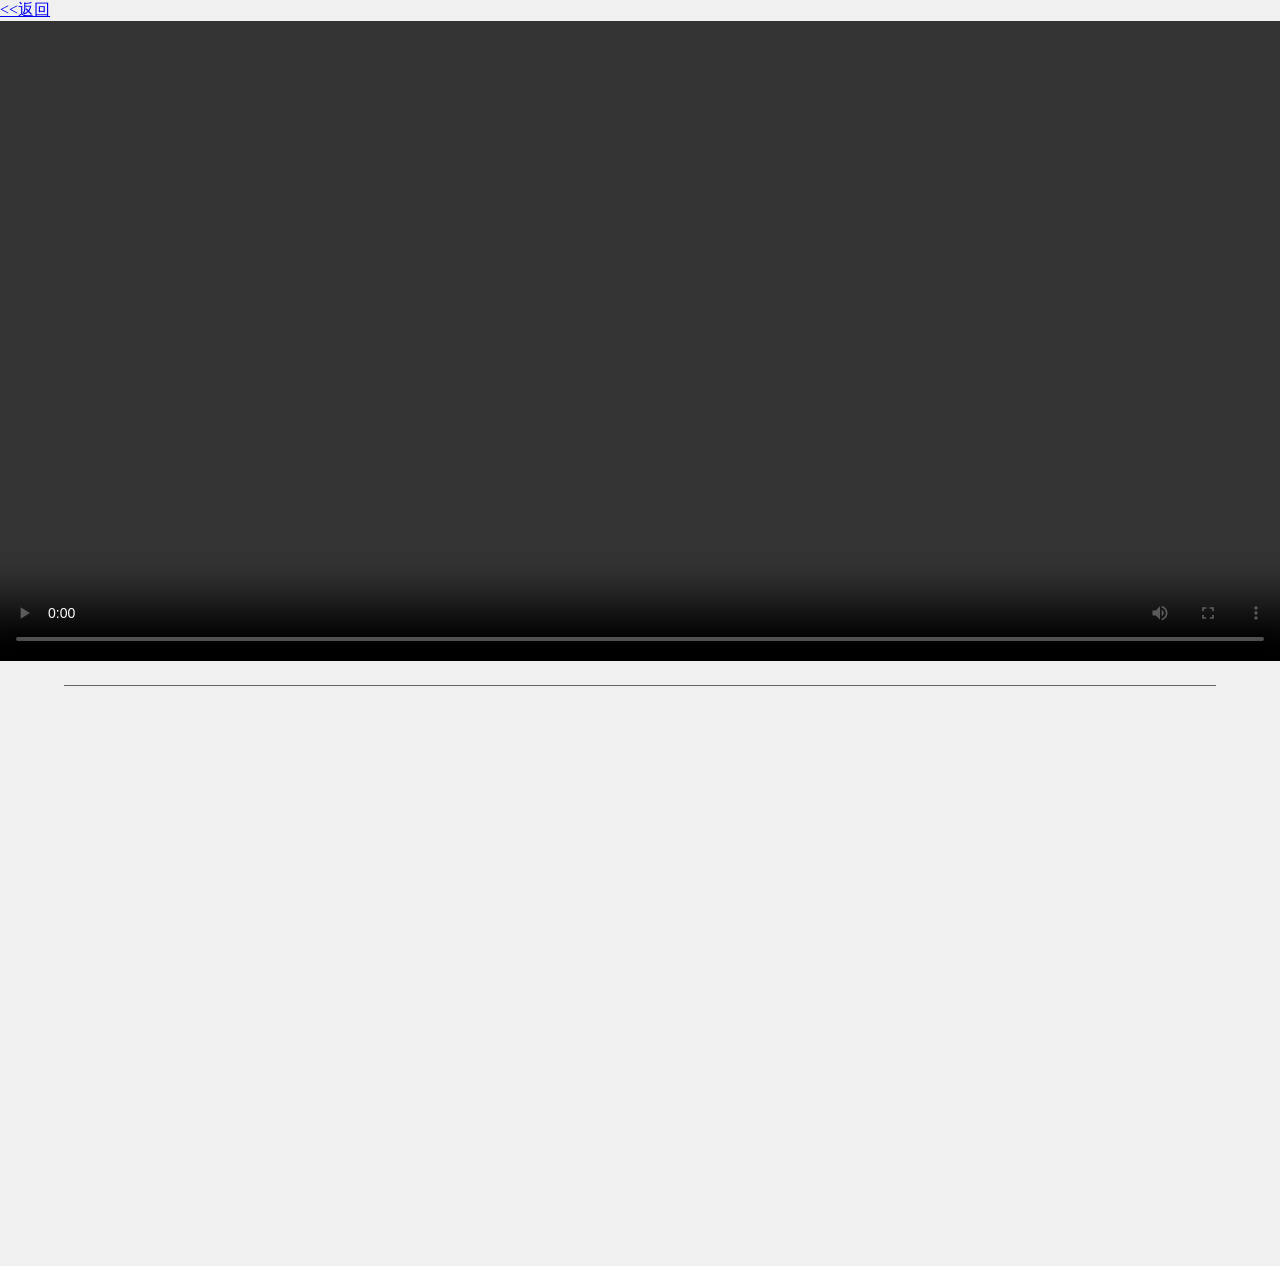
==== docs/cate.html @ b1b581b2 "d" ====
<!-- <html>
    <video width="320" height="240" controls>
        <source src="http://poerty.wuqiongda8888.com/lemengduogushi/9.mp4" type="video/mp4">
    </video><br>
    <video width="320" height="240" controls>
        <source src="http://res1.ubestkid.com/blk/m/006001_wmzk.mp4" type="video/mp4">
    </video>
</html> -->
<!DOCTYPE html>
<html lang="en">

<head>
    <meta charset="UTF-8">
    <link rel="icon" type="image/png" href="icons/48.png">
    <meta name="viewport"
        content="width=device-width, initial-scale=1.0, minimum-scale=0.5, maximum-scale=2.0, user-scalable=yes" />
    <meta name="apple-mobile-web-app-capable" content="yes" />
    <meta name="format-detection" content="telephone=no" />
    <link rel="manifest" href="manifest.json" />
    <script type="text/javascript" src="js/httpclient.js"></script>
    <title>视频播放列表示例</title>
    <style>
        body {
            display: flex;
            align-items: left;
            flex-direction: column;
            height: 100vh;
            width: 100%;
            margin: 0;
            background-color: #f0f0f0;
        }

        .container {
            display: flex;
            flex-direction: column;
            align-items: center;
            width: 100%;
        }

        .video-container {
            margin-bottom: 20px;
            width: 100%;
        }

        .video-list {
            display: flex;
            flex-direction: column;
            align-items: flex-start;
            width: 90%;
            height: 580px;
            overflow: auto;
            border-top: 1px solid rgb(105, 98, 98);
        }

        .video-item {
            display: flex;
            align-items: center;
            cursor: pointer;
            text-align: left;
            padding: 10px;
            border: 1px solid #ccc;
            margin-bottom: 10px;
            background-color: white;
            border-radius: 5px;
            width: 90%;
        }

        .video-item img {
            width: 30%;
            height: 90px;
            margin-right: 10px;
        }

        .video-item p {
            margin: 0;
            width: 70%;
            font-size: 16px;
        }
    </style>
</head>
<script>
    const registerServiceWorker = async () => {
  if ("serviceWorker" in navigator) {
    try {
      const registration = await navigator.serviceWorker.register("/js/sw.js", {
        scope: "/",
      });
      if (registration.installing) {
        console.log("Service worker installing");
      } else if (registration.waiting) {
        console.log("Service worker installed");
      } else if (registration.active) {
        console.log("Service worker active");
      }
    } catch (error) {
      console.error(`Registration failed with ${error}`);
    }
  }
};
   registerServiceWorker();
</script>
<body>
    <div style="float: left;"><a href="index.html">&lt;&lt;返回</a></div>
    <div class="container">
        <!-- 顶部视频播放窗口 -->
        <div class="video-container">
            <video id="mainVideo" width="100%" controls webkit-playsinline='true' playsinline='true'>
                <source id="mainVideoSource" src="path/to/yourvideo1.mp4" type="video/mp4">
                Your browser does not support the video tag.
            </video>
        </div>
        <!-- 下方视频列表 -->
        <div class="video-list" id ="mediaList">
            <!-- <div class="video-item" data-video-src="http://poerty.wuqiongda8888.com/lemengduogushi/9.mp4">
                <img src="https://vthumb.ykimg.com/054101015D1D974F15673C8C7208311A" alt="Video 1 Thumbnail">
                <p>视频 1</p>
            </div> -->
            <!-- 可以根据需要添加更多视频项 -->
        </div>
    </div>
</body>
<script>
    var cateId=new URLSearchParams(window.location.search).get("id");
    makeRequest('GET', "json/media-"+cateId+".json", null, (err, data) => {

        var list = document.getElementById("mediaList");
        for (var index in data){
            var media = data[index];
            var item = document.createElement("div");
            item.setAttribute("class", "video-item");
            item.setAttribute("data-video-src", media["videoUrl"]);

            var img = document.createElement("img");
            img.setAttribute("src", media["icon"]);
            item.appendChild(img);

            var p = document.createElement("p");
            p.innerHTML = media["name"];
            item.appendChild(p);

            list.appendChild(item);
        }

        var mainVideo = document.getElementById('mainVideo');
        var mainVideoSource = document.getElementById('mainVideoSource');
        var videoItems = document.querySelectorAll('.video-item');

        videoItems.forEach(function (item) {
            item.addEventListener('click', function () {
                var newVideoSrc = item.getAttribute('data-video-src');
                mainVideoSource.src = newVideoSrc;
                mainVideo.load();
                mainVideo.play();
            });
        });
    })

    // document.addEventListener('DOMContentLoaded', function () {
        
    // });
</script>

</html>
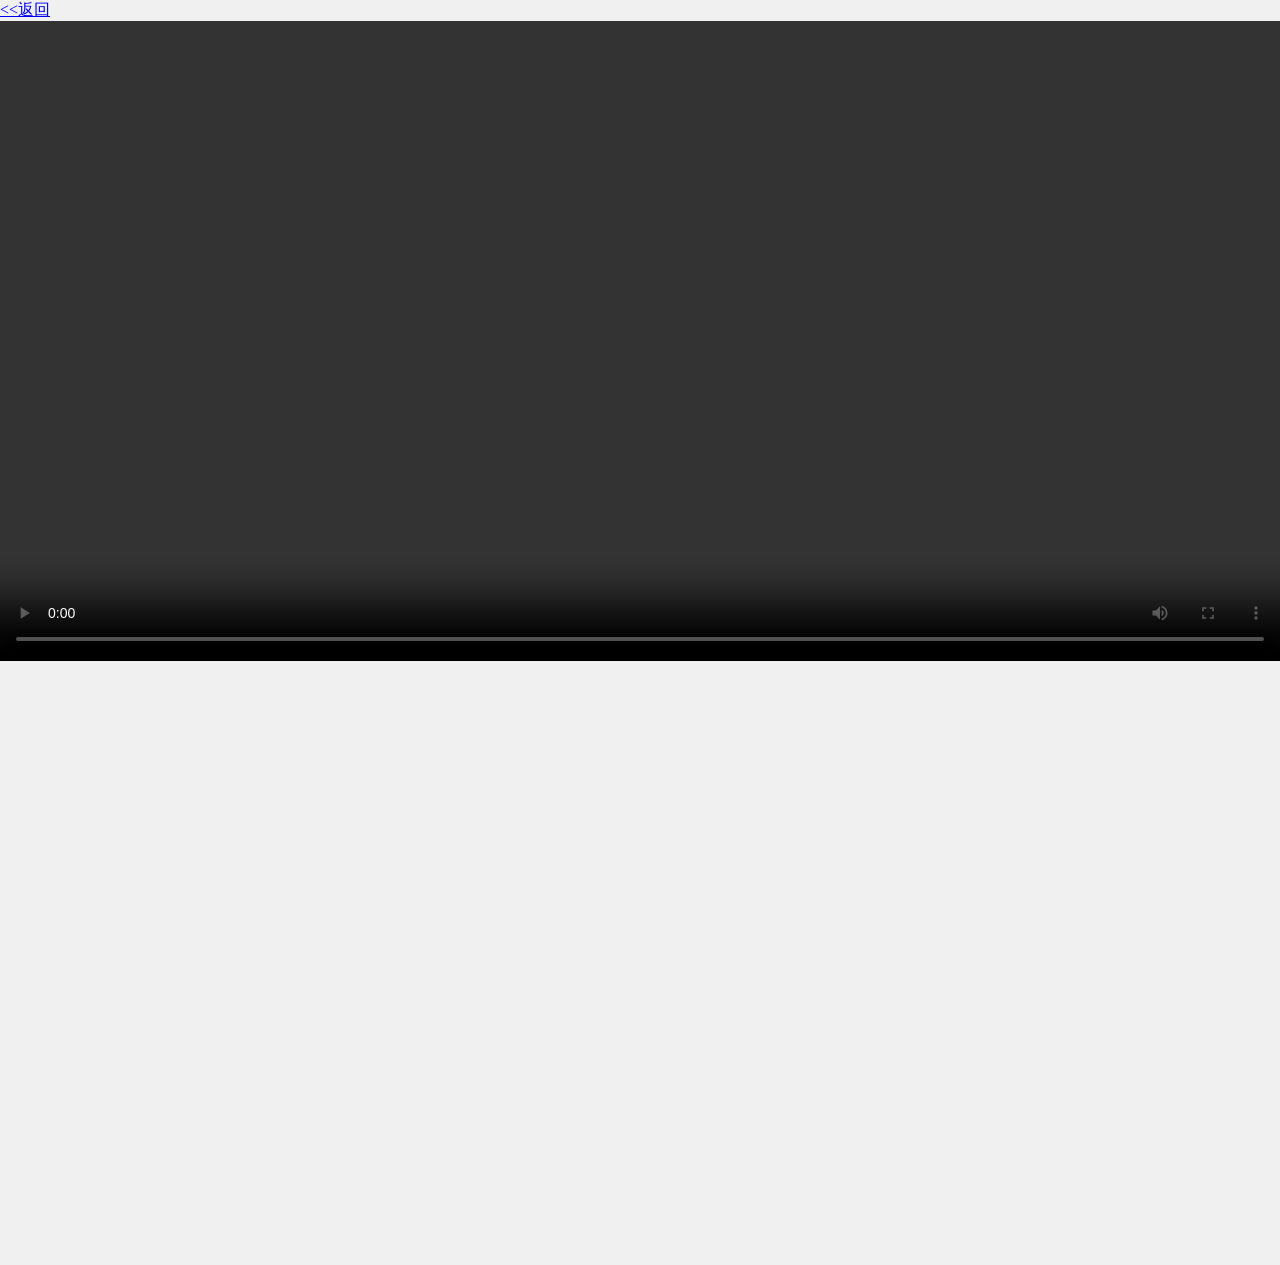
==== commit f065c52f: "dd" ====
--- a/docs/cate.html
+++ b/docs/cate.html
@@ -46,10 +46,10 @@
             display: flex;
             flex-direction: column;
             align-items: flex-start;
-            width: 90%;
+            width: 100%;
             height: 580px;
             overflow: auto;
-            border-top: 1px solid rgb(105, 98, 98);
+            /* border-top: 1px solid rgb(105, 98, 98); */
         }
 
         .video-item {
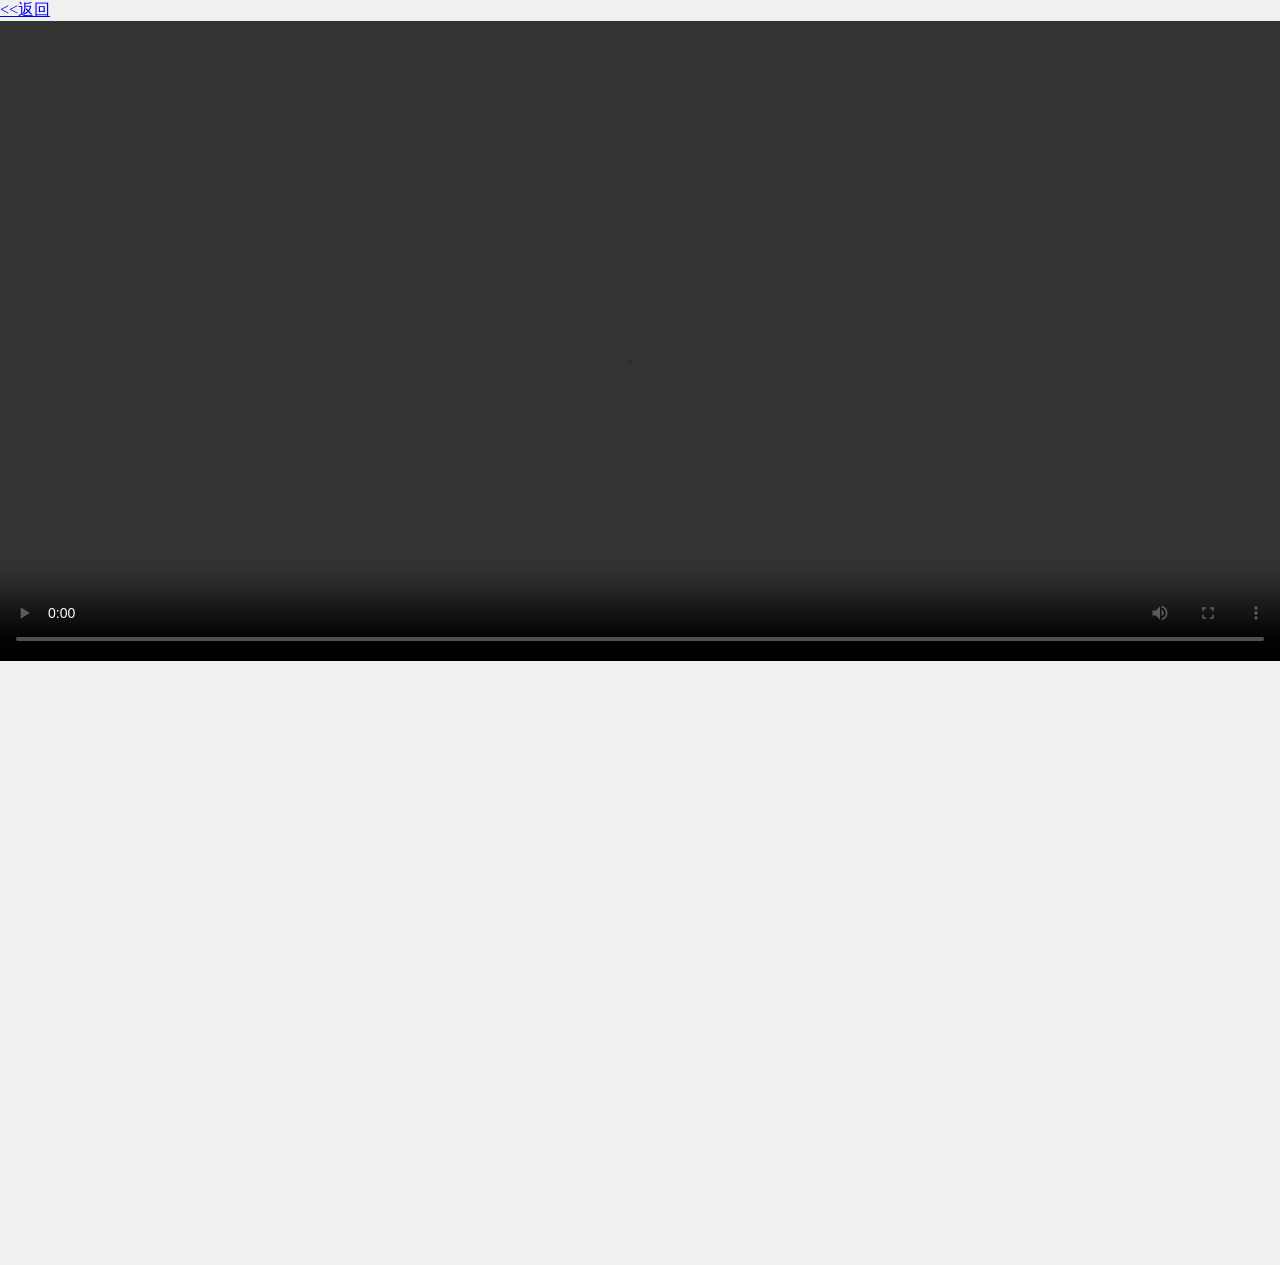
==== commit f7684932: "d" ====
--- a/docs/cate.html
+++ b/docs/cate.html
@@ -18,7 +18,7 @@
     <meta name="format-detection" content="telephone=no" />
     <link rel="manifest" href="manifest.json" />
     <script type="text/javascript" src="js/httpclient.js"></script>
-    <title>视频播放列表示例</title>
+    <title>故事</title>
     <style>
         body {
             display: flex;
@@ -129,6 +129,7 @@
             var item = document.createElement("div");
             item.setAttribute("class", "video-item");
             item.setAttribute("data-video-src", media["videoUrl"]);
+            item.setAttribute("data-video-name", media["name"]);
 
             var img = document.createElement("img");
             img.setAttribute("src", media["icon"]);
@@ -151,6 +152,7 @@
                 mainVideoSource.src = newVideoSrc;
                 mainVideo.load();
                 mainVideo.play();
+                document.title = item.getAttribute("ata-video-name")
             });
         });
     })
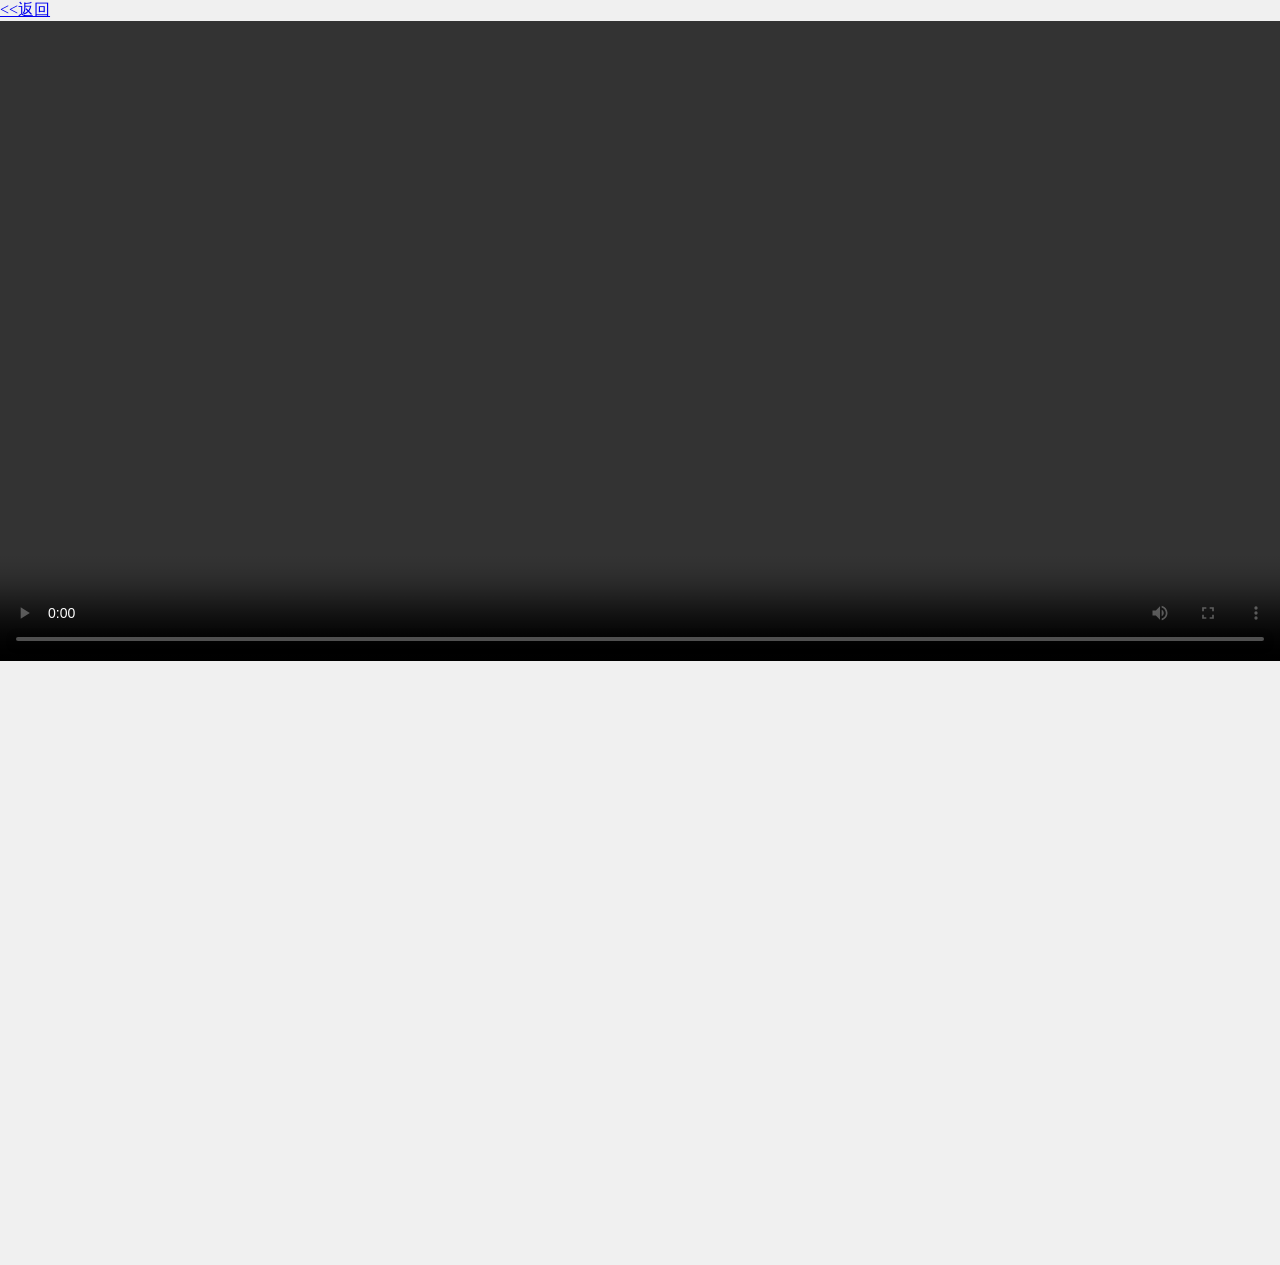
==== commit 6f8ce216: "ds" ====
--- a/docs/cate.html
+++ b/docs/cate.html
@@ -152,7 +152,7 @@
                 mainVideoSource.src = newVideoSrc;
                 mainVideo.load();
                 mainVideo.play();
-                document.title = item.getAttribute("ata-video-name")
+                document.title = item.getAttribute("data-video-name")
             });
         });
     })
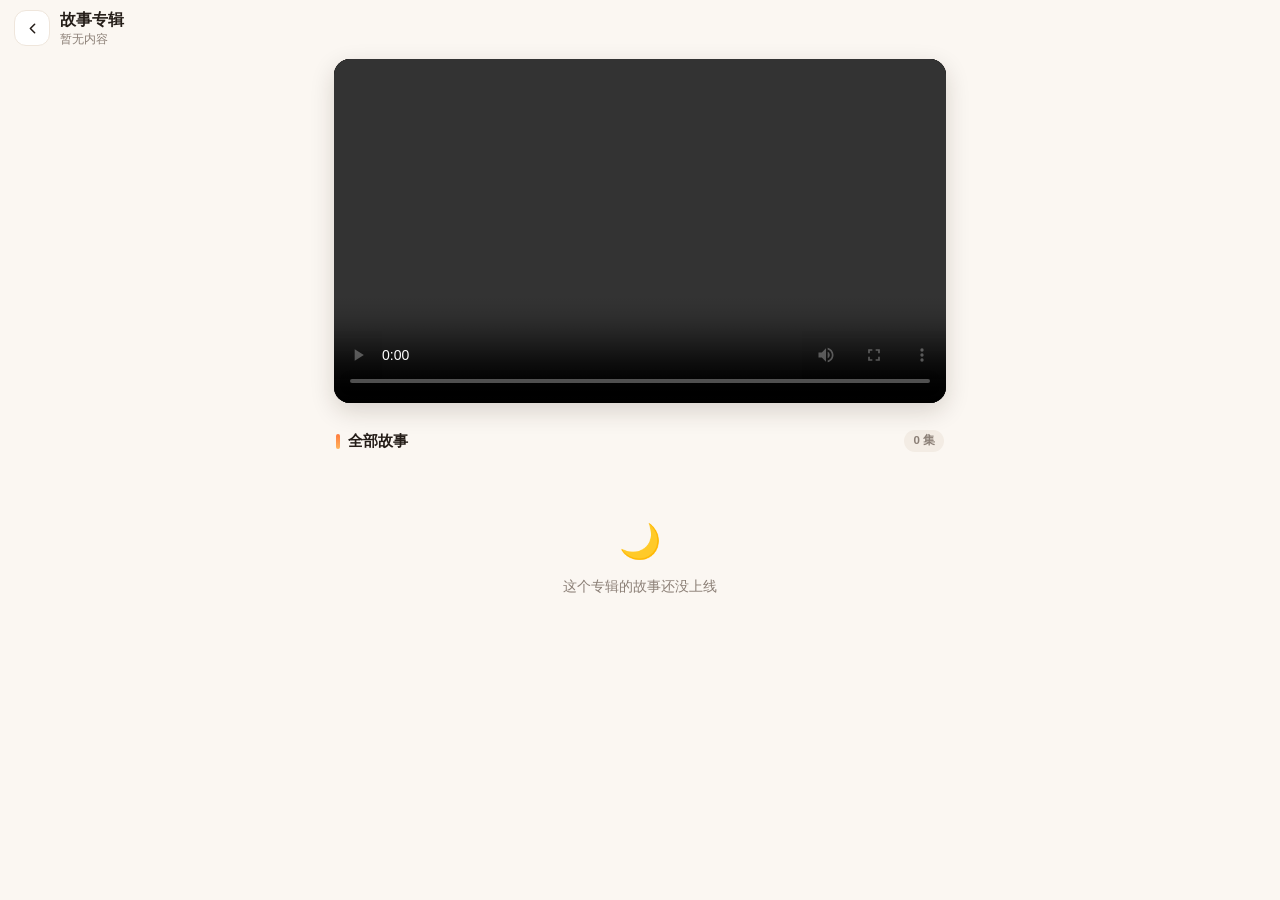
==== commit e2ec4a8a: "feat(ui): 播放页移动端重做，补充 README 说明" ====
--- a/docs/cate.html
+++ b/docs/cate.html
@@ -1,165 +1,674 @@
-<!-- <html>
-    <video width="320" height="240" controls>
-        <source src="http://poerty.wuqiongda8888.com/lemengduogushi/9.mp4" type="video/mp4">
-    </video><br>
-    <video width="320" height="240" controls>
-        <source src="http://res1.ubestkid.com/blk/m/006001_wmzk.mp4" type="video/mp4">
-    </video>
-</html> -->
 <!DOCTYPE html>
-<html lang="en">
+<html lang="zh-CN">
 
 <head>
     <meta charset="UTF-8">
-    <link rel="icon" type="image/png" href="icons/48.png">
-    <meta name="viewport"
-        content="width=device-width, initial-scale=1.0, minimum-scale=0.5, maximum-scale=2.0, user-scalable=yes" />
-    <meta name="apple-mobile-web-app-capable" content="yes" />
-    <meta name="format-detection" content="telephone=no" />
-    <link rel="manifest" href="manifest.json" />
-    <script type="text/javascript" src="js/httpclient.js"></script>
-    <title>故事</title>
+    <meta name="viewport" content="width=device-width, initial-scale=1.0, viewport-fit=cover">
+    <meta name="theme-color" content="#fbf7f2" media="(prefers-color-scheme: light)">
+    <meta name="theme-color" content="#141110" media="(prefers-color-scheme: dark)">
+    <meta name="apple-mobile-web-app-capable" content="yes">
+    <meta name="format-detection" content="telephone=no">
+    <title>故事播放 · LuckyBunny</title>
     <style>
+        :root {
+            --bg: #fbf7f2;
+            --bg-soft: #f3ece4;
+            --card: #ffffff;
+            --ink: #241d18;
+            --sub: #8b7f76;
+            --line: #efe6dc;
+            --brand: #ff7a3d;
+            --brand-2: #ffb45c;
+            --shadow-sm: 0 2px 10px rgba(120, 80, 40, .07);
+            --safe-t: env(safe-area-inset-top, 0px);
+            --safe-b: env(safe-area-inset-bottom, 0px);
+            --safe-l: env(safe-area-inset-left, 0px);
+            --safe-r: env(safe-area-inset-right, 0px);
+        }
+
+        @media (prefers-color-scheme: dark) {
+            :root {
+                --bg: #141110;
+                --bg-soft: #201b17;
+                --card: #1f1a16;
+                --ink: #f4ede4;
+                --sub: #a2948a;
+                --line: #2e2620;
+                --brand: #ff8b52;
+                --brand-2: #ffc078;
+            }
+        }
+
+        * {
+            box-sizing: border-box;
+            margin: 0;
+            padding: 0;
+            -webkit-tap-highlight-color: transparent;
+        }
+
+        html {
+            -webkit-text-size-adjust: 100%;
+        }
+
         body {
+            background: var(--bg);
+            color: var(--ink);
+            font-family: -apple-system, BlinkMacSystemFont, "PingFang SC", "Hiragino Sans GB",
+                "Microsoft YaHei", "Segoe UI", Roboto, sans-serif;
+            font-size: 16px;
+            line-height: 1.5;
+            overflow-x: hidden;
+            padding-left: var(--safe-l);
+            padding-right: var(--safe-r);
+            -webkit-font-smoothing: antialiased;
+        }
+
+        a {
+            color: inherit;
+            text-decoration: none;
+        }
+
+        /* ============ 吸顶：返回栏 + 播放器 ============ */
+        .sticky {
+            position: sticky;
+            top: 0;
+            z-index: 20;
+            padding-top: var(--safe-t);
+            background: var(--bg);
+            border-bottom: 1px solid transparent;
+            transition: border-color .2s, box-shadow .2s;
+        }
+
+        .sticky.scrolled {
+            border-bottom-color: var(--line);
+            box-shadow: 0 6px 18px rgba(90, 60, 30, .06);
+        }
+
+        .topbar {
             display: flex;
-            align-items: left;
-            flex-direction: column;
-            height: 100vh;
+            align-items: center;
+            gap: 10px;
+            padding: 8px 14px 8px;
+        }
+
+        .back {
+            width: 36px;
+            height: 36px;
+            flex: none;
+            display: grid;
+            place-items: center;
+            border: 1px solid var(--line);
+            background: var(--card);
+            border-radius: 12px;
+            color: var(--ink);
+            transition: transform .16s;
+        }
+
+        .back:active {
+            transform: scale(.92);
+        }
+
+        .back svg {
+            width: 17px;
+            height: 17px;
+        }
+
+        .titles {
+            flex: 1;
+            min-width: 0;
+        }
+
+        .titles h1 {
+            font-size: 15.5px;
+            font-weight: 800;
+            letter-spacing: -.01em;
+            white-space: nowrap;
+            overflow: hidden;
+            text-overflow: ellipsis;
+        }
+
+        .titles p {
+            font-size: 11.5px;
+            color: var(--sub);
+            white-space: nowrap;
+            overflow: hidden;
+            text-overflow: ellipsis;
+        }
+
+        .now-badge {
+            flex: none;
+            font-size: 11px;
+            font-weight: 700;
+            color: #fff;
+            padding: 4px 9px;
+            border-radius: 999px;
+            background: linear-gradient(135deg, var(--brand), var(--brand-2));
+        }
+
+        /* ============ 播放器 ============ */
+        .player-box {
+            padding: 2px 14px 12px;
+            max-width: 640px;
+            margin: 0 auto;
+        }
+
+        .player {
+            position: relative;
             width: 100%;
-            margin: 0;
-            background-color: #f0f0f0;
-        }
-
-        .container {
-            display: flex;
+            aspect-ratio: 16 / 9;
+            background: #0b0908;
+            border-radius: 16px;
+            overflow: hidden;
+            box-shadow: 0 8px 24px rgba(40, 25, 10, .16);
+        }
+
+        .player video {
+            position: absolute;
+            inset: 0;
+            width: 100%;
+            height: 100%;
+            object-fit: contain;
+            background: #0b0908;
+        }
+
+        .video-fallback {
+            position: absolute;
+            inset: 0;
+            display: none;
             flex-direction: column;
             align-items: center;
-            width: 100%;
-        }
-
-        .video-container {
-            margin-bottom: 20px;
-            width: 100%;
-        }
-
-        .video-list {
+            justify-content: center;
+            gap: 8px;
+            padding: 20px;
+            text-align: center;
+            color: #e9dccd;
+            font-size: 12.5px;
+            line-height: 1.6;
+            background: radial-gradient(circle at 50% 30%, #2a221c 0%, #100c09 100%);
+        }
+
+        .video-fallback.show {
             display: flex;
-            flex-direction: column;
-            align-items: flex-start;
-            width: 100%;
-            height: 580px;
-            overflow: auto;
-            /* border-top: 1px solid rgb(105, 98, 98); */
-        }
-
-        .video-item {
+        }
+
+        .video-fallback .ico {
+            font-size: 26px;
+        }
+
+        .retry {
+            margin-top: 4px;
+            padding: 8px 18px;
+            min-height: 34px;
+            font-size: 12.5px;
+            font-weight: 700;
+            font-family: inherit;
+            color: #fff;
+            border: none;
+            border-radius: 999px;
+            background: linear-gradient(135deg, var(--brand), var(--brand-2));
+        }
+
+        .retry:active {
+            filter: brightness(.92);
+        }
+
+        /* ============ 列表 ============ */
+        .wrap {
+            padding: 0 14px calc(26px + var(--safe-b));
+            max-width: 640px;
+            margin: 0 auto;
+        }
+
+        .list-head {
             display: flex;
             align-items: center;
+            gap: 8px;
+            padding: 14px 2px 10px;
+        }
+
+        .list-head .dot {
+            width: 4px;
+            height: 15px;
+            border-radius: 3px;
+            background: linear-gradient(180deg, var(--brand), var(--brand-2));
+        }
+
+        .list-head h2 {
+            font-size: 15px;
+            font-weight: 800;
+        }
+
+        .list-head .count {
+            margin-left: auto;
+            font-size: 11.5px;
+            font-weight: 600;
+            color: var(--sub);
+            background: var(--bg-soft);
+            border-radius: 999px;
+            padding: 2px 9px;
+        }
+
+        .list {
+            display: grid;
+            gap: 9px;
+        }
+
+        .row {
+            display: flex;
+            align-items: center;
+            gap: 11px;
+            width: 100%;
+            padding: 8px;
+            background: var(--card);
+            border: 1px solid var(--line);
+            border-radius: 16px;
+            box-shadow: var(--shadow-sm);
             cursor: pointer;
             text-align: left;
-            padding: 10px;
-            border: 1px solid #ccc;
+            font: inherit;
+            color: inherit;
+            transition: transform .16s cubic-bezier(.2, .8, .3, 1), border-color .2s, background .2s;
+            animation: rise .4s cubic-bezier(.2, .8, .3, 1) both;
+        }
+
+        .row:active {
+            transform: scale(.975);
+        }
+
+        .row.active {
+            border-color: rgba(255, 122, 61, .55);
+            background: linear-gradient(180deg, rgba(255, 180, 92, .10), rgba(255, 122, 61, .06));
+        }
+
+        .row .thumb {
+            position: relative;
+            width: 104px;
+            aspect-ratio: 16 / 9;
+            flex: none;
+            border-radius: 11px;
+            overflow: hidden;
+            background: linear-gradient(135deg, #3a2a20, #1a1310);
+            display: grid;
+            place-items: center;
+            font-size: 20px;
+        }
+
+        .row .thumb img {
+            position: absolute;
+            inset: 0;
+            width: 100%;
+            height: 100%;
+            object-fit: cover;
+            display: block;
+        }
+
+        .row .play-mask {
+            position: absolute;
+            inset: 0;
+            display: grid;
+            place-items: center;
+            background: rgba(0, 0, 0, .16);
+            transition: background .2s;
+        }
+
+        .row.active .play-mask {
+            display: none;
+        }
+
+        .row .play-mask svg {
+            width: 26px;
+            height: 26px;
+            color: #fff;
+            filter: drop-shadow(0 1px 4px rgba(0, 0, 0, .5));
+        }
+
+        .row .info {
+            flex: 1;
+            min-width: 0;
+        }
+
+        .row .idx {
+            font-size: 11px;
+            font-weight: 700;
+            color: var(--sub);
+            letter-spacing: .06em;
+        }
+
+        .row .name {
+            margin-top: 2px;
+            font-size: 14.5px;
+            font-weight: 700;
+            line-height: 1.35;
+            display: -webkit-box;
+            -webkit-line-clamp: 2;
+            -webkit-box-orient: vertical;
+            overflow: hidden;
+        }
+
+        .row.active .name {
+            color: var(--brand);
+        }
+
+        .eq {
+            display: none;
+            align-items: flex-end;
+            gap: 2px;
+            height: 11px;
+            margin-left: 6px;
+            vertical-align: -2px;
+        }
+
+        .row.active .eq {
+            display: inline-flex;
+        }
+
+        .eq i {
+            display: block;
+            width: 2.5px;
+            background: var(--brand);
+            border-radius: 2px;
+            animation: eq .9s infinite ease-in-out;
+        }
+
+        .eq i:nth-child(1) {
+            height: 55%;
+            animation-delay: -.9s;
+        }
+
+        .eq i:nth-child(2) {
+            height: 100%;
+            animation-delay: -.45s;
+        }
+
+        .eq i:nth-child(3) {
+            height: 70%;
+            animation-delay: -.2s;
+        }
+
+        @keyframes eq {
+
+            0%,
+            100% {
+                transform: scaleY(.55);
+            }
+
+            50% {
+                transform: scaleY(1);
+            }
+        }
+
+        @keyframes rise {
+            from {
+                opacity: 0;
+                transform: translateY(10px);
+            }
+
+            to {
+                opacity: 1;
+                transform: translateY(0);
+            }
+        }
+
+        /* ============ 骨架屏 / 空态 ============ */
+        .sk {
+            padding: 16px 0 6px;
+        }
+
+        .sk-row {
+            height: 74px;
+            border-radius: 16px;
+            margin-bottom: 9px;
+            background: linear-gradient(90deg, var(--bg-soft) 25%, #fff 50%, var(--bg-soft) 75%);
+            background-size: 200% 100%;
+            animation: shimmer 1.4s infinite linear;
+        }
+
+        @media (prefers-color-scheme: dark) {
+            .sk-row {
+                background: linear-gradient(90deg, #221c18 25%, #2c2521 50%, #221c18 75%);
+                background-size: 200% 100%;
+            }
+        }
+
+        @keyframes shimmer {
+            from {
+                background-position: 200% 0;
+            }
+
+            to {
+                background-position: -200% 0;
+            }
+        }
+
+        .state {
+            display: none;
+            padding: 54px 24px;
+            text-align: center;
+            color: var(--sub);
+            font-size: 13.5px;
+        }
+
+        .state .emoji {
+            font-size: 34px;
+            display: block;
             margin-bottom: 10px;
-            background-color: white;
-            border-radius: 5px;
-            width: 90%;
-        }
-
-        .video-item img {
-            width: 30%;
-            height: 90px;
-            margin-right: 10px;
-        }
-
-        .video-item p {
-            margin: 0;
-            width: 70%;
-            font-size: 16px;
         }
     </style>
 </head>
-<script>
-    const registerServiceWorker = async () => {
-  if ("serviceWorker" in navigator) {
-    try {
-      const registration = await navigator.serviceWorker.register("/js/sw.js", {
-        scope: "/",
-      });
-      if (registration.installing) {
-        console.log("Service worker installing");
-      } else if (registration.waiting) {
-        console.log("Service worker installed");
-      } else if (registration.active) {
-        console.log("Service worker active");
-      }
-    } catch (error) {
-      console.error(`Registration failed with ${error}`);
-    }
-  }
-};
-   registerServiceWorker();
-</script>
+
 <body>
-    <div style="float: left;"><a href="index.html">&lt;&lt;返回</a></div>
-    <div class="container">
-        <!-- 顶部视频播放窗口 -->
-        <div class="video-container">
-            <video id="mainVideo" width="100%" controls webkit-playsinline='true' playsinline='true'>
-                <source id="mainVideoSource" src="path/to/yourvideo1.mp4" type="video/mp4">
-                Your browser does not support the video tag.
-            </video>
+    <div class="sticky" id="sticky">
+        <div class="topbar">
+            <a class="back" href="index.html" aria-label="返回列表">
+                <svg viewBox="0 0 24 24" fill="none" stroke="currentColor" stroke-width="2.2"
+                    stroke-linecap="round" stroke-linejoin="round">
+                    <path d="M15 18l-6-6 6-6" />
+                </svg>
+            </a>
+            <div class="titles">
+                <h1 id="pageTitle">故事专辑</h1>
+                <p id="pageSub">加载中…</p>
+            </div>
+            <span class="now-badge" id="nowBadge" style="display:none">播放中</span>
         </div>
-        <!-- 下方视频列表 -->
-        <div class="video-list" id ="mediaList">
-            <!-- <div class="video-item" data-video-src="http://poerty.wuqiongda8888.com/lemengduogushi/9.mp4">
-                <img src="https://vthumb.ykimg.com/054101015D1D974F15673C8C7208311A" alt="Video 1 Thumbnail">
-                <p>视频 1</p>
-            </div> -->
-            <!-- 可以根据需要添加更多视频项 -->
+
+        <div class="player-box">
+            <div class="player">
+                <video id="mainVideo" controls playsinline webkit-playsinline x5-playsinline
+                    preload="metadata" poster=""></video>
+                <div class="video-fallback" id="videoFallback">
+                    <span class="ico">🎬</span>
+                    <span id="fallbackText">视频暂时无法播放<br>可能是故事源已失效，请换一集试试</span>
+                    <button class="retry" id="retryBtn" type="button">重新加载</button>
+                </div>
+            </div>
         </div>
     </div>
+
+    <main class="wrap">
+        <div class="list-head">
+            <span class="dot"></span>
+            <h2>全部故事</h2>
+            <span class="count" id="listCount">…</span>
+        </div>
+        <div class="list" id="mediaList">
+            <div class="sk" id="skeleton">
+                <div class="sk-row"></div>
+                <div class="sk-row"></div>
+                <div class="sk-row"></div>
+                <div class="sk-row"></div>
+            </div>
+        </div>
+        <div class="state" id="state">
+            <span class="emoji">🌙</span>
+            <span id="stateText">这个专辑的故事还没上线</span>
+        </div>
+    </main>
+
+    <script type="text/javascript" src="js/httpclient.js"></script>
+    <script>
+        (function () {
+            var cateId = new URLSearchParams(window.location.search).get('id') || '';
+            var mediaList = document.getElementById('mediaList');
+            var skeleton = document.getElementById('skeleton');
+            var state = document.getElementById('state');
+            var stateText = document.getElementById('stateText');
+            var pageTitle = document.getElementById('pageTitle');
+            var pageSub = document.getElementById('pageSub');
+            var listCount = document.getElementById('listCount');
+            var nowBadge = document.getElementById('nowBadge');
+            var mainVideo = document.getElementById('mainVideo');
+            var fallback = document.getElementById('videoFallback');
+            var sticky = document.getElementById('sticky');
+
+            var items = [];
+            var current = -1;
+
+            function esc(str) {
+                return String(str == null ? '' : str).replace(/[&<>"']/g, function (c) {
+                    return { '&': '&amp;', '<': '&lt;', '>': '&gt;', '"': '&quot;', "'": '&#39;' }[c];
+                });
+            }
+
+            function safeIcon(url) {
+                if (!url) return '';
+                if (location.protocol === 'https:' && /^http:\/\//.test(url)) {
+                    return url.replace(/^http:\/\//, 'https://');
+                }
+                return url;
+            }
+
+            // 滚动时给吸顶栏加阴影
+            window.addEventListener('scroll', function () {
+                sticky.classList.toggle('scrolled', window.scrollY > 4);
+            }, { passive: true });
+
+            function play(index, shouldPlay) {
+                if (index < 0 || index >= items.length) return;
+                current = index;
+                var item = items[index];
+                mainVideo.src = item.videoUrl;
+                if (item.icon) mainVideo.setAttribute('poster', safeIcon(item.icon));
+                fallback.classList.remove('show');
+                mainVideo.load();
+
+                nowBadge.style.display = 'none';
+                pageSub.textContent = '正在播放 · 第 ' + (index + 1) + ' / ' + items.length + ' 集';
+
+                mediaList.querySelectorAll('.row').forEach(function (row, i) {
+                    row.classList.toggle('active', i === index);
+                });
+
+                if (shouldPlay) {
+                    var p = mainVideo.play();
+                    if (p && p.catch) p.catch(function () { /* 自动播放被拦截时不处理 */ });
+                }
+            }
+
+            function render(data) {
+                items = data;
+                var frag = document.createDocumentFragment();
+
+                data.forEach(function (item, i) {
+                    var row = document.createElement('button');
+                    row.className = 'row';
+                    row.type = 'button';
+                    row.style.animationDelay = Math.min(i * 45, 360) + 'ms';
+                    row.setAttribute('aria-label', item.name);
+
+                    var thumb = document.createElement('div');
+                    thumb.className = 'thumb';
+                    if (item.icon) {
+                        var img = document.createElement('img');
+                        img.src = safeIcon(item.icon);
+                        img.alt = item.name || '';
+                        img.loading = i < 3 ? 'eager' : 'lazy';
+                        img.decoding = 'async';
+                        img.onerror = function () { img.style.display = 'none'; };
+                        thumb.appendChild(img);
+                    }
+                    var mask = document.createElement('span');
+                    mask.className = 'play-mask';
+                    mask.innerHTML = '<svg viewBox="0 0 24 24" fill="currentColor"><path d="M8 5.5v13a1 1 0 0 0 1.55.84l9.6-6.5a1 1 0 0 0 0-1.68l-9.6-6.5A1 1 0 0 0 8 5.5z"/></svg>';
+                    thumb.appendChild(mask);
+
+                    var info = document.createElement('div');
+                    info.className = 'info';
+                    info.innerHTML =
+                        '<div class="idx"><span>EP ' + (i + 1) + '</span>' +
+                        '<span class="eq"><i></i><i></i><i></i></span></div>' +
+                        '<div class="name">' + esc(item.name) + '</div>';
+
+                    row.appendChild(thumb);
+                    row.appendChild(info);
+
+                    row.addEventListener('click', function () { play(i, true); });
+
+                    frag.appendChild(row);
+                });
+
+                skeleton.style.display = 'none';
+                mediaList.appendChild(frag);
+                listCount.textContent = data.length + ' 集';
+
+                // 默认加载第一集，但不自动播放（移动端会自动播放被拦截）
+                play(0, false);
+            }
+
+            function showState(text) {
+                if (skeleton) skeleton.style.display = 'none';
+                state.style.display = 'block';
+                stateText.textContent = text;
+                listCount.textContent = '0 集';
+                pageSub.textContent = '暂无内容';
+            }
+
+            mainVideo.addEventListener('error', function () {
+                nowBadge.style.display = 'none';
+                fallback.classList.add('show');
+            });
+            mainVideo.addEventListener('playing', function () {
+                fallback.classList.remove('show');
+                nowBadge.style.display = 'inline-block';
+            });
+            mainVideo.addEventListener('pause', function () {
+                nowBadge.style.display = 'none';
+            });
+            document.getElementById('retryBtn').addEventListener('click', function () {
+                fallback.classList.remove('show');
+                mainVideo.load();
+                var p = mainVideo.play();
+                if (p && p.catch) p.catch(function () { });
+            });
+
+            if (typeof makeRequest !== 'function') {
+                showState('加载脚本失败，请刷新页面重试');
+                return;
+            }
+
+            // 用分类 JSON 反查当前分类名称
+            makeRequest('GET', 'json/cate.json', null, function (err, data) {
+                if (err || !data) return;
+                Object.keys(data).forEach(function (name) {
+                    (data[name] || []).forEach(function (c) {
+                        if (String(c.id) === String(cateId)) pageTitle.textContent = name;
+                    });
+                });
+            });
+
+            var done = false;
+            makeRequest('GET', 'json/media-' + encodeURIComponent(cateId) + '.json', null, function (err, data) {
+                if (done) return;
+                done = true;
+                if (err || !data || !data.length) return showState('这个专辑的故事还没上线');
+                render(data);
+            });
+
+            setTimeout(function () {
+                if (!done) showState('加载有点慢，请检查网络后刷新');
+            }, 8000);
+        })();
+    </script>
 </body>
-<script>
-    var cateId=new URLSearchParams(window.location.search).get("id");
-    makeRequest('GET', "json/media-"+cateId+".json", null, (err, data) => {
-
-        var list = document.getElementById("mediaList");
-        for (var index in data){
-            var media = data[index];
-            var item = document.createElement("div");
-            item.setAttribute("class", "video-item");
-            item.setAttribute("data-video-src", media["videoUrl"]);
-            item.setAttribute("data-video-name", media["name"]);
-
-            var img = document.createElement("img");
-            img.setAttribute("src", media["icon"]);
-            item.appendChild(img);
-
-            var p = document.createElement("p");
-            p.innerHTML = media["name"];
-            item.appendChild(p);
-
-            list.appendChild(item);
-        }
-
-        var mainVideo = document.getElementById('mainVideo');
-        var mainVideoSource = document.getElementById('mainVideoSource');
-        var videoItems = document.querySelectorAll('.video-item');
-
-        videoItems.forEach(function (item) {
-            item.addEventListener('click', function () {
-                var newVideoSrc = item.getAttribute('data-video-src');
-                mainVideoSource.src = newVideoSrc;
-                mainVideo.load();
-                mainVideo.play();
-                document.title = item.getAttribute("data-video-name")
-            });
-        });
-    })
-
-    // document.addEventListener('DOMContentLoaded', function () {
-        
-    // });
-</script>
-
-</html>
+
+</html>
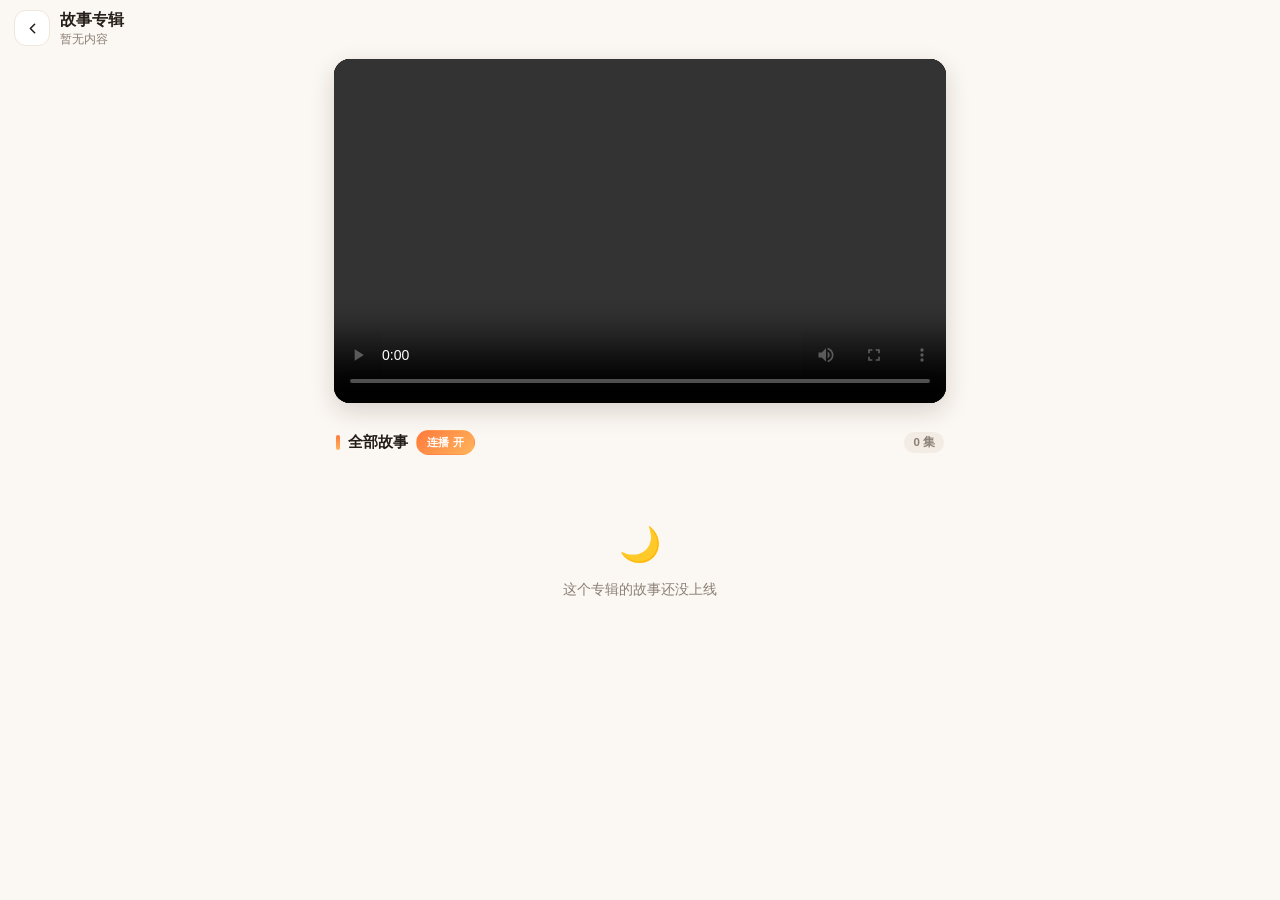
==== commit 2b5c2389: "feat(ui): 播放页支持横屏分栏 + 播完自动下一集" ====
--- a/docs/cate.html
+++ b/docs/cate.html
@@ -8,7 +8,9 @@
     <meta name="theme-color" content="#141110" media="(prefers-color-scheme: dark)">
     <meta name="apple-mobile-web-app-capable" content="yes">
     <meta name="format-detection" content="telephone=no">
-    <title>故事播放 · LuckyBunny</title>
+    <link rel="icon" type="image/png" href="icons/48.png">
+    <link rel="manifest" href="manifest.json">
+    <title>故事 · LuckyBunny</title>
     <style>
         :root {
             --bg: #fbf7f2;
@@ -88,7 +90,7 @@
             display: flex;
             align-items: center;
             gap: 10px;
-            padding: 8px 14px 8px;
+            padding: 8px 14px;
         }
 
         .back {
@@ -162,11 +164,13 @@
             box-shadow: 0 8px 24px rgba(40, 25, 10, .16);
         }
 
-        .player video {
+        .player video,
+        .player iframe {
             position: absolute;
             inset: 0;
             width: 100%;
             height: 100%;
+            border: 0;
             object-fit: contain;
             background: #0b0908;
         }
@@ -308,7 +312,6 @@
             display: grid;
             place-items: center;
             background: rgba(0, 0, 0, .16);
-            transition: background .2s;
         }
 
         .row.active .play-mask {
@@ -409,7 +412,6 @@
             }
         }
 
-        /* ============ 骨架屏 / 空态 ============ */
         .sk {
             padding: 16px 0 6px;
         }
@@ -452,6 +454,152 @@
             font-size: 34px;
             display: block;
             margin-bottom: 10px;
+        }
+
+        /* ============ 连播开关 / 提示条 ============ */
+        .auto-btn {
+            flex: none;
+            padding: 4px 10px;
+            font-size: 11px;
+            font-weight: 700;
+            font-family: inherit;
+            letter-spacing: .02em;
+            color: var(--sub);
+            background: var(--bg-soft);
+            border: 1px solid var(--line);
+            border-radius: 999px;
+            transition: color .18s, background .18s, border-color .18s;
+        }
+
+        .auto-btn.on {
+            color: #fff;
+            border-color: transparent;
+            background: linear-gradient(135deg, var(--brand), var(--brand-2));
+        }
+
+        .toast {
+            position: fixed;
+            left: 50%;
+            bottom: calc(18px + var(--safe-b));
+            z-index: 40;
+            display: flex;
+            align-items: center;
+            gap: 10px;
+            max-width: min(92vw, 460px);
+            padding: 9px 15px;
+            font-size: 12.5px;
+            line-height: 1.35;
+            color: #fff;
+            background: rgba(36, 29, 24, .92);
+            border-radius: 999px;
+            box-shadow: 0 8px 24px rgba(0, 0, 0, .28);
+            opacity: 0;
+            transform: translate(-50%, 14px);
+            pointer-events: none;
+            transition: opacity .22s, transform .22s;
+        }
+
+        .toast.show {
+            opacity: 1;
+            transform: translate(-50%, 0);
+            pointer-events: auto;
+        }
+
+        .toast button {
+            flex: none;
+            padding: 4px 10px;
+            font-size: 12px;
+            font-weight: 700;
+            font-family: inherit;
+            color: #241d18;
+            background: #fff;
+            border: none;
+            border-radius: 999px;
+        }
+
+        /* ============ 横屏：左播放器 + 右选集 ============ */
+        @media (orientation: landscape) and (max-height: 520px) {
+
+            html,
+            body {
+                height: 100%;
+                overflow: hidden;
+            }
+
+            body {
+                display: flex;
+                align-items: stretch;
+            }
+
+            .sticky {
+                position: relative;
+                top: auto;
+                flex: 1 1 62%;
+                display: flex;
+                flex-direction: column;
+                justify-content: center;
+                height: 100%;
+                padding: 8px calc(8px + var(--safe-r)) 8px calc(10px + var(--safe-l));
+                border-bottom: none;
+                box-shadow: none;
+            }
+
+            .sticky.scrolled {
+                border-bottom-color: transparent;
+                box-shadow: none;
+            }
+
+            .topbar {
+                padding: 0 0 6px;
+            }
+
+            .titles h1 {
+                font-size: 13.5px;
+            }
+
+            .player-box {
+                flex: 1;
+                min-height: 0;
+                display: flex;
+                align-items: center;
+                justify-content: center;
+                padding: 0;
+                margin: 0;
+                max-width: none;
+            }
+
+            .player {
+                width: 100%;
+                max-width: calc((100vh - 96px) * 16 / 9);
+                margin: 0 auto;
+                border-radius: 12px;
+            }
+
+            .wrap {
+                flex: 0 0 38%;
+                height: 100%;
+                overflow-y: auto;
+                -webkit-overflow-scrolling: touch;
+                padding: 8px calc(10px + var(--safe-r)) 14px calc(8px + var(--safe-l));
+                max-width: none;
+                border-left: 1px solid var(--line);
+            }
+
+            .list-head {
+                padding: 0 2px 8px;
+            }
+
+            .row {
+                padding: 6px;
+            }
+
+            .row .thumb {
+                width: 84px;
+            }
+
+            .row .name {
+                font-size: 13.5px;
+            }
         }
     </style>
 </head>
@@ -475,10 +623,10 @@
         <div class="player-box">
             <div class="player">
                 <video id="mainVideo" controls playsinline webkit-playsinline x5-playsinline
-                    preload="metadata" poster=""></video>
+                    preload="metadata"></video>
                 <div class="video-fallback" id="videoFallback">
                     <span class="ico">🎬</span>
-                    <span id="fallbackText">视频暂时无法播放<br>可能是故事源已失效，请换一集试试</span>
+                    <span>视频暂时无法播放<br>可能是故事源已失效，请换一集试试</span>
                     <button class="retry" id="retryBtn" type="button">重新加载</button>
                 </div>
             </div>
@@ -489,6 +637,7 @@
         <div class="list-head">
             <span class="dot"></span>
             <h2>全部故事</h2>
+            <button class="auto-btn on" id="autoBtn" type="button" aria-pressed="true">连播 开</button>
             <span class="count" id="listCount">…</span>
         </div>
         <div class="list" id="mediaList">
@@ -505,8 +654,16 @@
         </div>
     </main>
 
+    <div class="toast" id="toast"></div>
+
     <script type="text/javascript" src="js/httpclient.js"></script>
     <script>
+        (function () {
+            if ('serviceWorker' in navigator) {
+                navigator.serviceWorker.register('js/sw.js').catch(function () { });
+            }
+        })();
+
         (function () {
             var cateId = new URLSearchParams(window.location.search).get('id') || '';
             var mediaList = document.getElementById('mediaList');
@@ -520,9 +677,60 @@
             var mainVideo = document.getElementById('mainVideo');
             var fallback = document.getElementById('videoFallback');
             var sticky = document.getElementById('sticky');
+            var autoBtn = document.getElementById('autoBtn');
+            var toast = document.getElementById('toast');
 
             var items = [];
-            var current = -1;
+            var curIndex = -1;
+
+            // 连播开关：记住上次选择
+            var autoOn = true;
+            try {
+                autoOn = localStorage.getItem('luckbunny:autoplay') !== '0';
+            } catch (e) { }
+
+            var toastTimer = null;
+
+            function hideToast() {
+                toast.classList.remove('show');
+            }
+
+            function showToast(text, actionLabel, action) {
+                toast.textContent = '';
+                var span = document.createElement('span');
+                span.textContent = text;
+                toast.appendChild(span);
+                if (actionLabel) {
+                    var btn = document.createElement('button');
+                    btn.type = 'button';
+                    btn.textContent = actionLabel;
+                    btn.addEventListener('click', function () {
+                        hideToast();
+                        if (action) action();
+                    });
+                    toast.appendChild(btn);
+                }
+                toast.classList.add('show');
+                if (toastTimer) clearTimeout(toastTimer);
+                if (!actionLabel) toastTimer = setTimeout(hideToast, 2600);
+            }
+
+            function syncAutoBtn() {
+                autoBtn.classList.toggle('on', autoOn);
+                autoBtn.setAttribute('aria-pressed', autoOn ? 'true' : 'false');
+                autoBtn.textContent = '连播 ' + (autoOn ? '开' : '关');
+            }
+
+            autoBtn.addEventListener('click', function () {
+                autoOn = !autoOn;
+                try {
+                    localStorage.setItem('luckbunny:autoplay', autoOn ? '1' : '0');
+                } catch (e) { }
+                syncAutoBtn();
+                showToast('连播已' + (autoOn ? '开启' : '关闭'));
+            });
+
+            syncAutoBtn();
 
             function esc(str) {
                 return String(str == null ? '' : str).replace(/[&<>"']/g, function (c) {
@@ -530,7 +738,7 @@
                 });
             }
 
-            function safeIcon(url) {
+            function safeUrl(url) {
                 if (!url) return '';
                 if (location.protocol === 'https:' && /^http:\/\//.test(url)) {
                     return url.replace(/^http:\/\//, 'https://');
@@ -538,30 +746,44 @@
                 return url;
             }
 
-            // 滚动时给吸顶栏加阴影
             window.addEventListener('scroll', function () {
                 sticky.classList.toggle('scrolled', window.scrollY > 4);
             }, { passive: true });
 
             function play(index, shouldPlay) {
                 if (index < 0 || index >= items.length) return;
-                current = index;
                 var item = items[index];
-                mainVideo.src = item.videoUrl;
-                if (item.icon) mainVideo.setAttribute('poster', safeIcon(item.icon));
+                curIndex = index;
+                mainVideo.src = safeUrl(item.videoUrl);
+                if (item.icon) mainVideo.setAttribute('poster', safeUrl(item.icon));
                 fallback.classList.remove('show');
                 mainVideo.load();
 
                 nowBadge.style.display = 'none';
                 pageSub.textContent = '正在播放 · 第 ' + (index + 1) + ' / ' + items.length + ' 集';
+
+                document.title = (item.name || '故事') + ' · LuckyBunny';
 
                 mediaList.querySelectorAll('.row').forEach(function (row, i) {
                     row.classList.toggle('active', i === index);
                 });
 
                 if (shouldPlay) {
+                    var act = mediaList.querySelector('.row.active');
+                    if (act && act.scrollIntoView) {
+                        act.scrollIntoView({ block: 'nearest', inline: 'nearest' });
+                    }
                     var p = mainVideo.play();
-                    if (p && p.catch) p.catch(function () { /* 自动播放被拦截时不处理 */ });
+                    if (p && p.catch) {
+                        p.catch(function () {
+                            // 源本身失效时交给 error 兜底，不重复提示
+                            if (mainVideo.error) return;
+                            // iOS/Safari 可能拦截非手势触发的播放，给一个按钮兜底
+                            showToast('浏览器拦截了自动播放', '继续播放', function () {
+                                play(index, true);
+                            });
+                        });
+                    }
                 }
             }
 
@@ -580,7 +802,7 @@
                     thumb.className = 'thumb';
                     if (item.icon) {
                         var img = document.createElement('img');
-                        img.src = safeIcon(item.icon);
+                        img.src = safeUrl(item.icon);
                         img.alt = item.name || '';
                         img.loading = i < 3 ? 'eager' : 'lazy';
                         img.decoding = 'async';
@@ -601,9 +823,7 @@
 
                     row.appendChild(thumb);
                     row.appendChild(info);
-
                     row.addEventListener('click', function () { play(i, true); });
-
                     frag.appendChild(row);
                 });
 
@@ -611,7 +831,6 @@
                 mediaList.appendChild(frag);
                 listCount.textContent = data.length + ' 集';
 
-                // 默认加载第一集，但不自动播放（移动端会自动播放被拦截）
                 play(0, false);
             }
 
@@ -634,6 +853,24 @@
             mainVideo.addEventListener('pause', function () {
                 nowBadge.style.display = 'none';
             });
+
+            // 本集播完，自动接下一集
+            mainVideo.addEventListener('ended', function () {
+                nowBadge.style.display = 'none';
+                if (!items.length) return;
+                if (!autoOn) {
+                    showToast('第 ' + (curIndex + 1) + ' 集播放完毕');
+                    return;
+                }
+                if (curIndex >= items.length - 1) {
+                    showToast('全部 ' + items.length + ' 集都听完啦 🌙');
+                    return;
+                }
+                var next = curIndex + 1;
+                showToast('即将播放第 ' + (next + 1) + ' 集');
+                play(next, true);
+            });
+
             document.getElementById('retryBtn').addEventListener('click', function () {
                 fallback.classList.remove('show');
                 mainVideo.load();
@@ -646,12 +883,13 @@
                 return;
             }
 
-            // 用分类 JSON 反查当前分类名称
             makeRequest('GET', 'json/cate.json', null, function (err, data) {
                 if (err || !data) return;
                 Object.keys(data).forEach(function (name) {
                     (data[name] || []).forEach(function (c) {
-                        if (String(c.id) === String(cateId)) pageTitle.textContent = name;
+                        if (String(c.id) === String(cateId) && c.source !== 'bilibili') {
+                            pageTitle.textContent = name;
+                        }
                     });
                 });
             });
